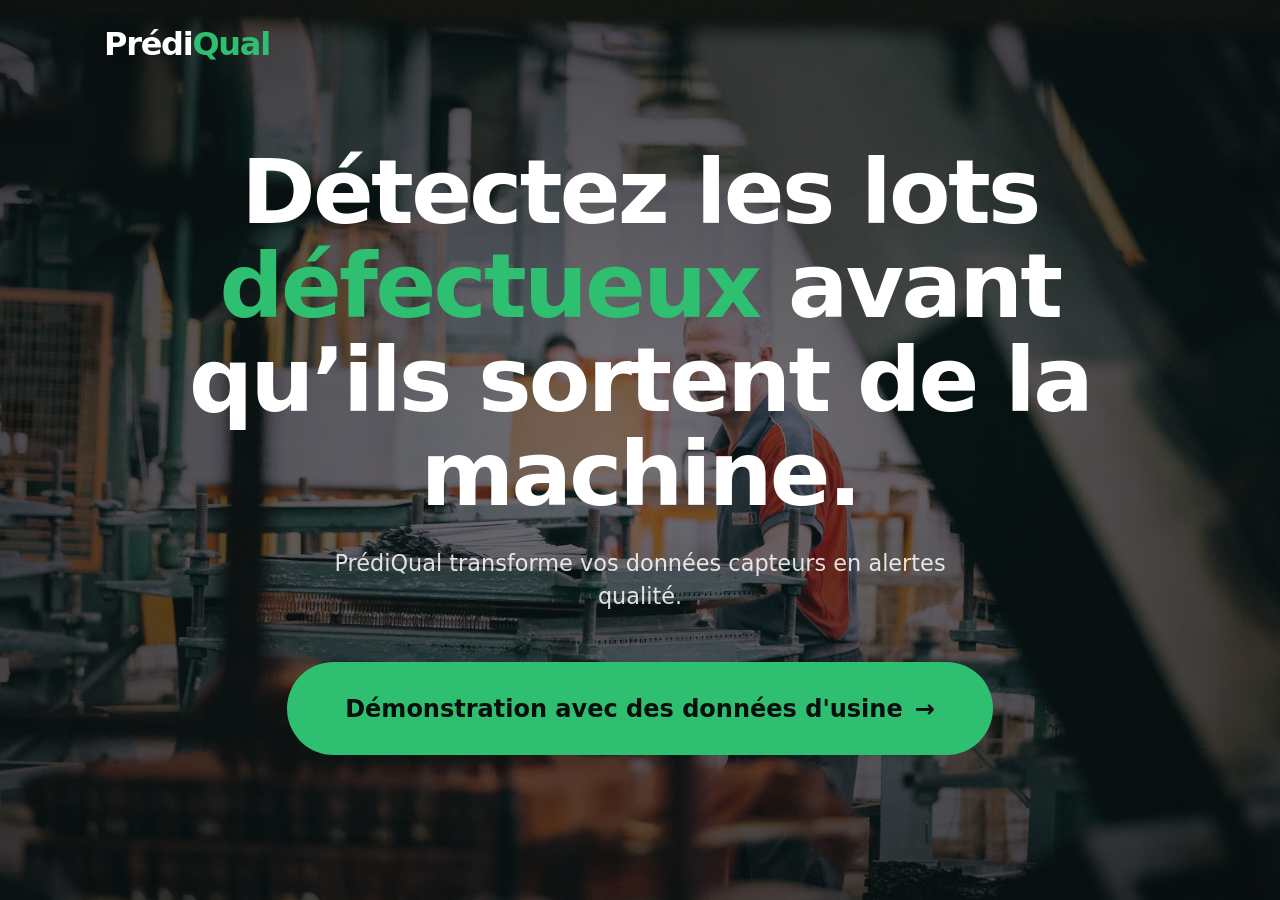
==== index.html @ 15570752 "Site vitrine PrédiQual : accueil, données, analyse et démo Parcours complet sur le jeu public AI4I 2" ====
<!DOCTYPE html>
<html lang="fr">
<head>
<meta charset="utf-8">
<meta name="viewport" content="width=device-width, initial-scale=1">
<title>PrédiQual : moins de non-qualité dans votre usine</title>
<meta name="description" content="PrédiQual lit les données de production de votre usine et vous dit à quels réglages produire pour faire moins de rebuts.">
<link rel="stylesheet" href="site.css">
<style>
  /* Hero plein écran : vidéo d'atelier en fond, tout le contenu centré */
  .hero { position: relative; min-height: 100vh; min-height: 100svh; display: flex; align-items: center; justify-content: center;
          text-align: center; color: var(--blanc); background: var(--noir) url(img/usine/machine.jpg) center / cover; overflow: hidden; }
  .hero video { position: absolute; inset: 0; width: 100%; height: 100%; object-fit: cover; }
  .hero::after { content: ""; position: absolute; inset: 0;
                 background: radial-gradient(ellipse at center, rgba(11,13,14,.55) 0%, rgba(11,13,14,.8) 100%); }
  .hero .contenu { position: relative; z-index: 1; width: 100%; max-width: 1000px; padding: 6rem 1.5rem; }
  .hero .kicker { color: rgba(255,255,255,.75); }
  .hero h1 { font-size: clamp(2.8rem, 7vw, 5.6rem); font-weight: 800; }
  .hero h1 em { font-style: normal; color: var(--vert); }
  .hero p { font-size: clamp(1.1rem, 1.8vw, 1.4rem); max-width: 30em; margin: 1.6rem auto 3rem; color: rgba(255,255,255,.85); }

  /* Le gros bouton, avec un halo vert qui pulse */
  .bouton.geant { font-size: clamp(1.2rem, 2vw, 1.5rem); padding: 1.15em 2.4em; background: var(--vert); color: var(--noir);
                  font-weight: 800; animation: halo 2.2s ease-out infinite; }
  .bouton.geant:hover { transform: translateY(-3px) scale(1.03); }
  @keyframes halo { 0% { box-shadow: 0 0 0 0 rgba(47,191,113,.6); } 100% { box-shadow: 0 0 0 26px rgba(47,191,113,0); } }
</style>
</head>
<body>

<header class="sur-video">
  <div class="conteneur">
    <a class="logo" href="index.html">Prédi<span>Qual</span></a>
  </div>
</header>

<section class="hero">
  <!-- Vidéo Mixkit 47755 (licence libre) : soudeurs dans un atelier métal ; la photo sert d'attente pendant le chargement -->
  <video src="img/usine/fond.mp4" poster="img/usine/machine.jpg" autoplay muted loop playsinline aria-hidden="true"></video>
  <div class="contenu">
    <h1>Détectez les lots <em>défectueux</em> avant qu’ils sortent de la machine.</h1>
    <p>PrédiQual transforme vos données capteurs en alertes qualité.</p>
    <a class="bouton geant" href="donnees.html">Démonstration avec des données d'usine <span aria-hidden="true">→</span></a>
  </div>
</section>

</body>
</html>
---- site.css ----
/* Styles communs aux pages du parcours : accueil, données, analyse */
:root {
  --noir: #0b0d0e;
  --blanc: #ffffff;
  --gris: #6b7278;
  --gris-clair: #f3f4f4;
  --bord: #e4e6e7;
  --vert: #2fbf71;
  --vert-fonce: #1f8a51;
  --rouge: #e5484d;
  --bleu: #2f6fdf;
  --bleu-clair: #eef3fd;
}
* { box-sizing: border-box; }
body { margin: 0; font-family: "Inter", "Segoe UI", system-ui, -apple-system, Arial, sans-serif;
       color: var(--noir); background: var(--blanc); line-height: 1.5; -webkit-font-smoothing: antialiased; }
a { color: inherit; }
.conteneur { max-width: 1120px; margin: 0 auto; padding: 0 1.5rem; }
h1, h2, h3 { letter-spacing: -0.03em; line-height: 1.05; margin: 0; }
.kicker { font-size: 0.8rem; font-weight: 600; letter-spacing: 0.12em; text-transform: uppercase; color: var(--gris); margin: 0 0 1rem; }
.kicker span { color: var(--vert); }

/* Boutons pilules */
.bouton { display: inline-flex; align-items: center; gap: 0.5em; padding: 0.95em 1.7em; border-radius: 999px;
          font: inherit; font-weight: 600; font-size: 1rem; text-decoration: none; cursor: pointer;
          border: 1.5px solid transparent; transition: transform .2s, background .2s, color .2s; }
.bouton:hover { transform: translateY(-2px); }
.bouton.noir { background: var(--noir); color: var(--blanc); }
.bouton.vert { background: var(--vert); color: var(--noir); }

/* En-tête : barre noire, ou posée sur la vidéo de l'accueil */
header { background: var(--noir); color: var(--blanc); }
header.sur-video { position: absolute; top: 0; left: 0; right: 0; z-index: 10; background: none; }
header .conteneur { display: flex; justify-content: space-between; align-items: center; height: 88px; }
.logo { font-weight: 800; font-size: 2rem; letter-spacing: -0.04em; text-decoration: none; }
.logo span { color: var(--vert); }

/* Les étapes du parcours */
.etape { padding: 5rem 0 7rem; }
.etape h2 { font-size: clamp(2rem, 4vw, 3.2rem); font-weight: 800; margin-bottom: 1.2rem; }
.etape .intro { color: var(--gris); font-size: 1.1rem; max-width: 34em; margin: 0 0 2.5rem; }
.apparait { animation: monte .7s ease both; }
@keyframes monte { from { opacity: 0; transform: translateY(24px); } to { opacity: 1; transform: none; } }

@media (max-width: 860px) {
  .etape { padding: 3.5rem 0 4.5rem; }
}
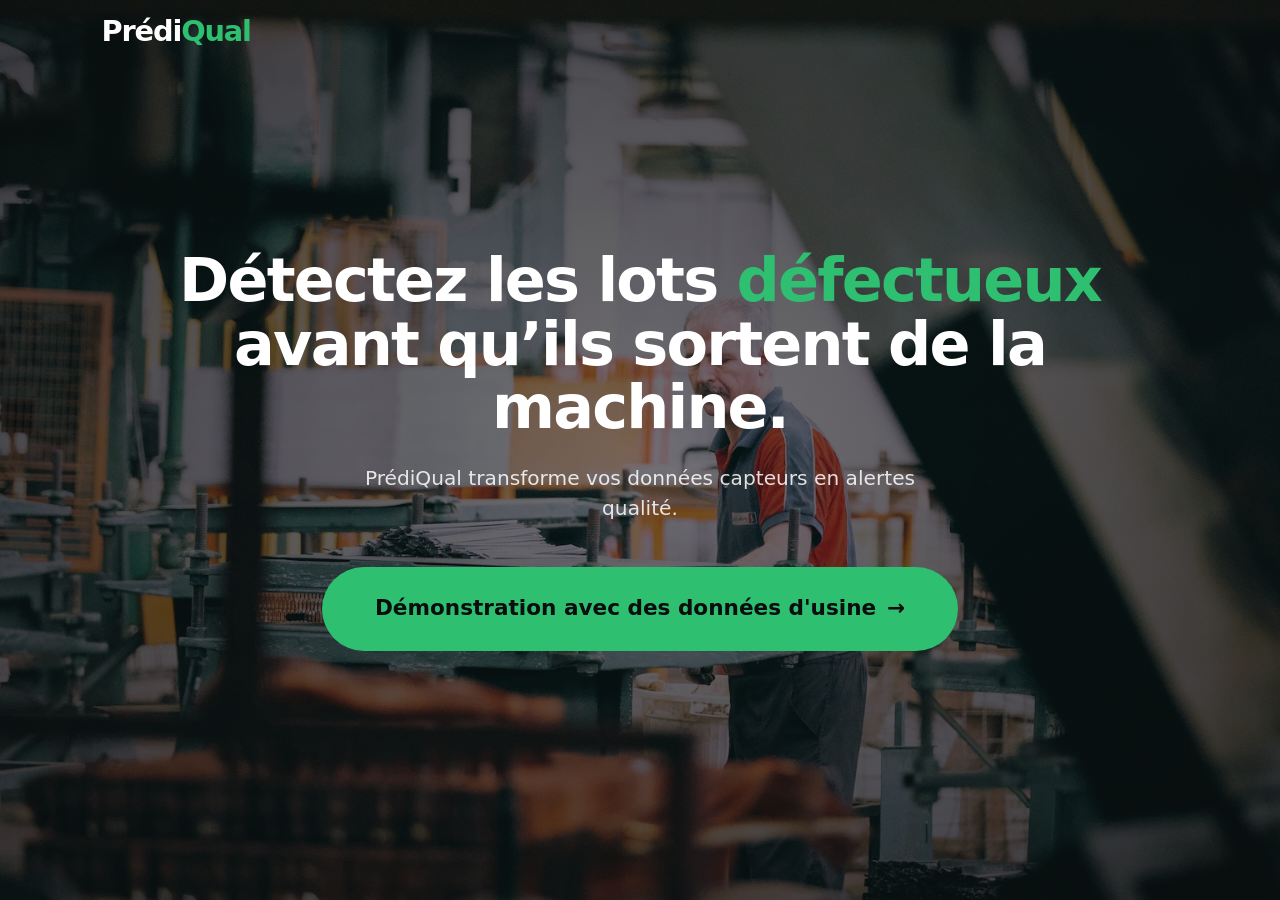
==== commit cda126aa: "Titres, bandeaux et marges plus compacts Co-Authored-By: Claude Opus 5.5 <noreply@anthropic.com>" ====
--- a/index.html
+++ b/index.html
@@ -15,7 +15,7 @@
                  background: radial-gradient(ellipse at center, rgba(11,13,14,.55) 0%, rgba(11,13,14,.8) 100%); }
   .hero .contenu { position: relative; z-index: 1; width: 100%; max-width: 1000px; padding: 6rem 1.5rem; }
   .hero .kicker { color: rgba(255,255,255,.75); }
-  .hero h1 { font-size: clamp(2.8rem, 7vw, 5.6rem); font-weight: 800; }
+  .hero h1 { font-size: clamp(2.4rem, 5.4vw, 4.2rem); font-weight: 800; }
   .hero h1 em { font-style: normal; color: var(--vert); }
   .hero p { font-size: clamp(1.1rem, 1.8vw, 1.4rem); max-width: 30em; margin: 1.6rem auto 3rem; color: rgba(255,255,255,.85); }
 
--- a/site.css
+++ b/site.css
@@ -12,6 +12,7 @@
   --bleu-clair: #eef3fd;
 }
 * { box-sizing: border-box; }
+html { font-size: 90%; } /* tout 10 % plus petit */
 body { margin: 0; font-family: "Inter", "Segoe UI", system-ui, -apple-system, Arial, sans-serif;
        color: var(--noir); background: var(--blanc); line-height: 1.5; -webkit-font-smoothing: antialiased; }
 a { color: inherit; }
@@ -31,13 +32,13 @@
 /* En-tête : barre noire, ou posée sur la vidéo de l'accueil */
 header { background: var(--noir); color: var(--blanc); }
 header.sur-video { position: absolute; top: 0; left: 0; right: 0; z-index: 10; background: none; }
-header .conteneur { display: flex; justify-content: space-between; align-items: center; height: 88px; }
+header .conteneur { display: flex; justify-content: space-between; align-items: center; height: 64px; }
 .logo { font-weight: 800; font-size: 2rem; letter-spacing: -0.04em; text-decoration: none; }
 .logo span { color: var(--vert); }
 
 /* Les étapes du parcours */
-.etape { padding: 5rem 0 7rem; }
-.etape h2 { font-size: clamp(2rem, 4vw, 3.2rem); font-weight: 800; margin-bottom: 1.2rem; }
+.etape { padding: 3.5rem 0 5rem; }
+.etape h2 { font-size: clamp(1.7rem, 3.2vw, 2.6rem); font-weight: 800; margin-bottom: 1.2rem; }
 .etape .intro { color: var(--gris); font-size: 1.1rem; max-width: 34em; margin: 0 0 2.5rem; }
 .apparait { animation: monte .7s ease both; }
 @keyframes monte { from { opacity: 0; transform: translateY(24px); } to { opacity: 1; transform: none; } }
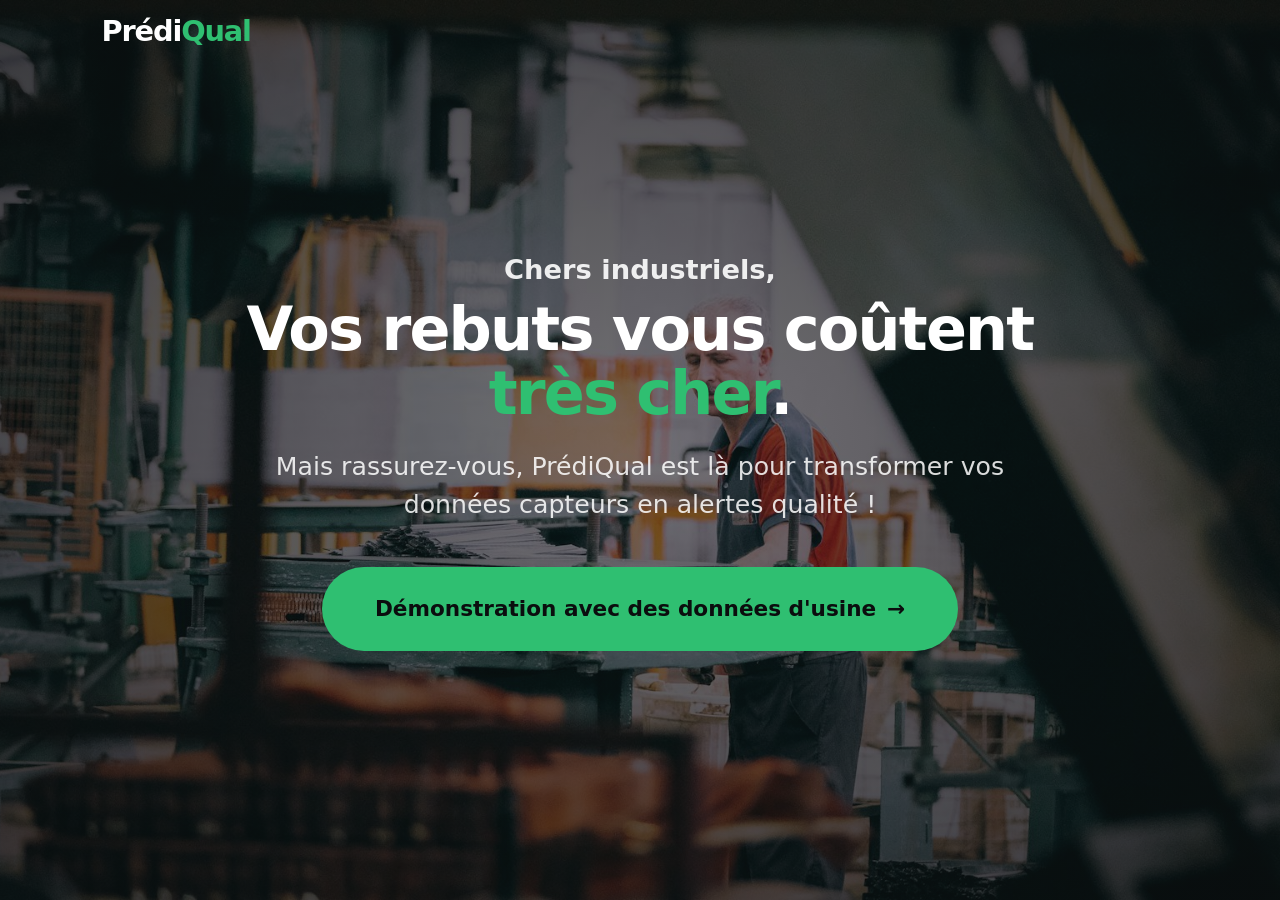
==== commit 8cf413aa: "Accueil : « Chers industriels », vos rebuts vous coûtent très cher Co-Authored-By: Claude Opus 5.5 <" ====
--- a/index.html
+++ b/index.html
@@ -14,10 +14,11 @@
   .hero::after { content: ""; position: absolute; inset: 0;
                  background: radial-gradient(ellipse at center, rgba(11,13,14,.55) 0%, rgba(11,13,14,.8) 100%); }
   .hero .contenu { position: relative; z-index: 1; width: 100%; max-width: 1000px; padding: 6rem 1.5rem; }
-  .hero .kicker { color: rgba(255,255,255,.75); }
+  .hero .kicker { color: rgba(255,255,255,.9); font-size: clamp(1.3rem, 2.4vw, 1.9rem); font-weight: 600;
+                 text-transform: none; letter-spacing: 0; margin: 0 auto .6rem; }
   .hero h1 { font-size: clamp(2.4rem, 5.4vw, 4.2rem); font-weight: 800; }
   .hero h1 em { font-style: normal; color: var(--vert); }
-  .hero p { font-size: clamp(1.1rem, 1.8vw, 1.4rem); max-width: 30em; margin: 1.6rem auto 3rem; color: rgba(255,255,255,.85); }
+  .hero p { font-size: clamp(1.25rem, 2.2vw, 1.75rem); max-width: 32em; margin: 1.6rem auto 3rem; color: rgba(255,255,255,.85); }
 
   /* Le gros bouton, avec un halo vert qui pulse */
   .bouton.geant { font-size: clamp(1.2rem, 2vw, 1.5rem); padding: 1.15em 2.4em; background: var(--vert); color: var(--noir);
@@ -38,8 +39,9 @@
   <!-- Vidéo Mixkit 47755 (licence libre) : soudeurs dans un atelier métal ; la photo sert d'attente pendant le chargement -->
   <video src="img/usine/fond.mp4" poster="img/usine/machine.jpg" autoplay muted loop playsinline aria-hidden="true"></video>
   <div class="contenu">
-    <h1>Détectez les lots <em>défectueux</em> avant qu’ils sortent de la machine.</h1>
-    <p>PrédiQual transforme vos données capteurs en alertes qualité.</p>
+    <p class="kicker">Chers industriels,</p>
+    <h1>Vos rebuts vous coûtent <span style="white-space: nowrap"><em>très cher</em>.</span></h1>
+    <p>Mais rassurez-vous, PrédiQual est là pour transformer vos données capteurs en alertes qualité !</p>
     <a class="bouton geant" href="donnees.html">Démonstration avec des données d'usine <span aria-hidden="true">→</span></a>
   </div>
 </section>
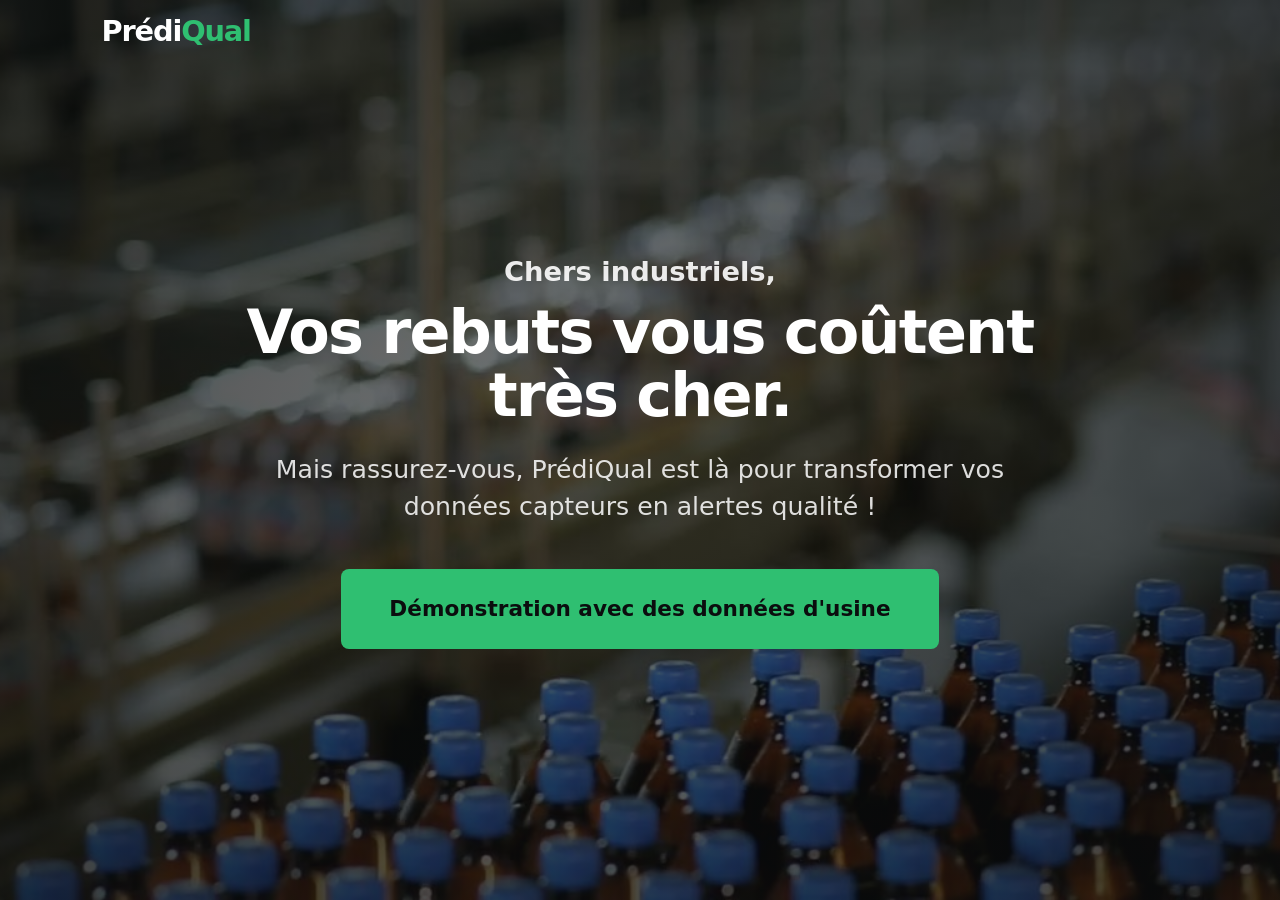
==== commit 17d5223a: "Simplifie la démo et change la vidéo d'accueil Accueil : bouton sans halo ni flèche, vidéo de flacon" ====
--- a/index.html
+++ b/index.html
@@ -9,7 +9,7 @@
 <style>
   /* Hero plein écran : vidéo d'atelier en fond, tout le contenu centré */
   .hero { position: relative; min-height: 100vh; min-height: 100svh; display: flex; align-items: center; justify-content: center;
-          text-align: center; color: var(--blanc); background: var(--noir) url(img/usine/machine.jpg) center / cover; overflow: hidden; }
+          text-align: center; color: var(--blanc); background: var(--noir) url(img/usine/flacons.jpg) center / cover; overflow: hidden; }
   .hero video { position: absolute; inset: 0; width: 100%; height: 100%; object-fit: cover; }
   .hero::after { content: ""; position: absolute; inset: 0;
                  background: radial-gradient(ellipse at center, rgba(11,13,14,.55) 0%, rgba(11,13,14,.8) 100%); }
@@ -17,14 +17,13 @@
   .hero .kicker { color: rgba(255,255,255,.9); font-size: clamp(1.3rem, 2.4vw, 1.9rem); font-weight: 600;
                  text-transform: none; letter-spacing: 0; margin: 0 auto .6rem; }
   .hero h1 { font-size: clamp(2.4rem, 5.4vw, 4.2rem); font-weight: 800; }
-  .hero h1 em { font-style: normal; color: var(--vert); }
+  .hero h1 em { font-style: normal; }
   .hero p { font-size: clamp(1.25rem, 2.2vw, 1.75rem); max-width: 32em; margin: 1.6rem auto 3rem; color: rgba(255,255,255,.85); }
 
-  /* Le gros bouton, avec un halo vert qui pulse */
-  .bouton.geant { font-size: clamp(1.2rem, 2vw, 1.5rem); padding: 1.15em 2.4em; background: var(--vert); color: var(--noir);
-                  font-weight: 800; animation: halo 2.2s ease-out infinite; }
-  .bouton.geant:hover { transform: translateY(-3px) scale(1.03); }
-  @keyframes halo { 0% { box-shadow: 0 0 0 0 rgba(47,191,113,.6); } 100% { box-shadow: 0 0 0 26px rgba(47,191,113,0); } }
+  /* Le gros bouton, rectangulaire et sans effet */
+  .bouton.geant { font-size: clamp(1.2rem, 2vw, 1.5rem); padding: 1.05em 2.2em; border-radius: 8px;
+                  background: var(--vert); color: var(--noir); font-weight: 700; }
+  .bouton.geant:hover { transform: none; background: var(--vert-fonce); }
 </style>
 </head>
 <body>
@@ -36,13 +35,13 @@
 </header>
 
 <section class="hero">
-  <!-- Vidéo Mixkit 47755 (licence libre) : soudeurs dans un atelier métal ; la photo sert d'attente pendant le chargement -->
-  <video src="img/usine/fond.mp4" poster="img/usine/machine.jpg" autoplay muted loop playsinline aria-hidden="true"></video>
+  <!-- Vidéo Mixkit 33003 (licence libre) : flacons sur une ligne de conditionnement ; sa première image sert d'attente pendant le chargement -->
+  <video src="img/usine/fond.mp4" poster="img/usine/flacons.jpg" autoplay muted loop playsinline aria-hidden="true"></video>
   <div class="contenu">
     <p class="kicker">Chers industriels,</p>
     <h1>Vos rebuts vous coûtent <span style="white-space: nowrap"><em>très cher</em>.</span></h1>
     <p>Mais rassurez-vous, PrédiQual est là pour transformer vos données capteurs en alertes qualité !</p>
-    <a class="bouton geant" href="donnees.html">Démonstration avec des données d'usine <span aria-hidden="true">→</span></a>
+    <a class="bouton geant" href="donnees.html">Démonstration avec des données d'usine</a>
   </div>
 </section>
 
